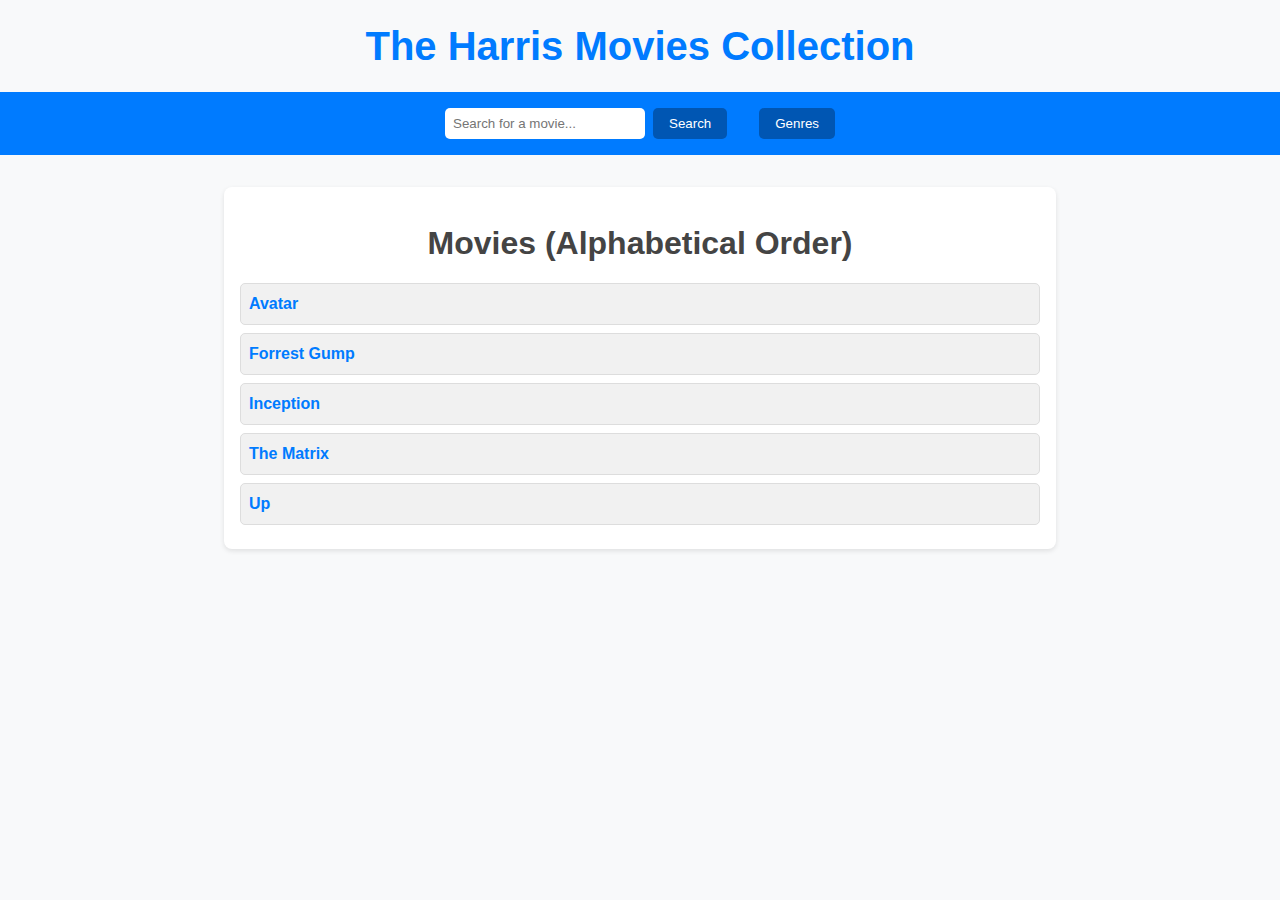
==== index.html @ b3d051af "initial commit" ====
<!DOCTYPE html>
<html lang="en">
<head>
  <meta charset="UTF-8">
  <meta name="viewport" content="width=device-width, initial-scale=1.0">
  <link rel="stylesheet" href="styles.css">
  <title>My Movie Collection</title>
</head>
<body>
  <!-- Header Section -->
   <h1>The Harris Movies Collection</h1>
  <header>
    <div id="search-bar">
      <input type="text" id="search" placeholder="Search for a movie...">
      <button id="search-btn">Search</button>
    </div>
    <nav id="categories">
      <button id="genre-btn">Genres</button>
      <ul id="genre-list" style="display: none;">
        <li><a href="#action">Action</a></li>
        <li><a href="#comedy">Comedy</a></li>
        <li><a href="#drama">Drama</a></li>
        <li><a href="#sci-fi">Sci-Fi</a></li>
      </ul>
    </nav>
  </header>

  <!-- Main Section -->
  <main id="movie-container">
    <h1>Movies (Alphabetical Order)</h1>
    <ul>
        <li><a href="details/inception.html">Inception</a></li>
        <li><a href="details/matrix.html">The Matrix</a></li>
        <li><a href="details/forrest-gump.html">Forrest Gump</a></li>
        <li><a href="details/avatar.html">Avatar</a></li>
        <li><a href="details/up.html">Up</a></li>
    </ul>
  </main>

  <!-- Script Section -->
  <script>
    // JavaScript to toggle genre list visibility
    document.getElementById('genre-btn').addEventListener('click', function () {
      const genreList = document.getElementById('genre-list');
      if (genreList.style.display === 'none') {
        genreList.style.display = 'block';
      } else {
        genreList.style.display = 'none';
      }
    });

    // (Optional) Sort movies dynamically if needed
    const movieContainer = document.querySelector('#movie-container ul');
    const movies = Array.from(movieContainer.children);
    movies.sort((a, b) => a.textContent.localeCompare(b.textContent));
    movieContainer.innerHTML = '';
    movies.forEach(movie => movieContainer.appendChild(movie));
  </script>
</body>
</html>
---- styles.css ----
/* General Reset */
body, h1, ul, li, a, button, input {
    margin: 0;
    padding: 0;
    box-sizing: border-box;
  }
  
  body {
    font-family: Arial, sans-serif;
    background-color: #f8f9fa;
    color: #333;
    line-height: 1.5;
    margin: 0;
    overflow-x: hidden; /* Prevent horizontal overflow */
  }
  
  /* Page Title */
  h1 {
    text-align: center;
    margin: 1rem 0;
    color: #007bff;
    font-size: 2.5rem;
  }
  
  /* Header Section */
  header {
    display: flex;
    justify-content: center;
    align-items: center;
    gap: 2rem;
    padding: 1rem;
    background-color: #007bff;
    color: white;
  }
  
  #search-bar {
    display: flex;
    gap: 0.5rem;
  }
  
  #search-bar input {
    padding: 0.5rem;
    border-radius: 5px;
    border: none;
    width: 200px;
  }
  
  #search-bar button {
    padding: 0.5rem 1rem;
    border: none;
    background-color: #0056b3;
    color: white;
    border-radius: 5px;
    cursor: pointer;
  }
  
  #search-bar button:hover {
    background-color: #004099;
  }
  
  #categories {
    position: relative;
  }
  
  #categories button {
    padding: 0.5rem 1rem;
    border: none;
    background-color: #0056b3;
    color: white;
    border-radius: 5px;
    cursor: pointer;
  }
  
  #categories button:hover {
    background-color: #004099;
  }
  
  #genre-list {
    list-style: none;
    position: absolute;
    top: 100%;
    left: 50%;
    transform: translateX(-50%);
    background-color: white;
    border: 1px solid #ddd;
    border-radius: 5px;
    width: 200px;
    display: none;
    z-index: 10;
    box-shadow: 0 2px 5px rgba(0, 0, 0, 0.1);
  }
  
  #genre-list li {
    padding: 0.5rem;
    text-align: center;
  }
  
  #genre-list li a {
    text-decoration: none;
    color: #007bff;
    display: block;
  }
  
  #genre-list li a:hover {
    background-color: #f1f1f1;
  }
  
  /* Main Section */
  main {
    max-width: 800px;
    margin: 2rem auto;
    padding: 1rem;
    background: #fff;
    box-shadow: 0 2px 5px rgba(0, 0, 0, 0.1);
    border-radius: 8px;
  }
  
  main h1 {
    text-align: center;
    color: #444;
    margin-bottom: 1rem;
    font-size: 2rem;
  }
  
  ul {
    list-style-type: none;
    padding: 0;
  }
  
  ul li {
    margin: 0.5rem 0;
    padding: 0.5rem;
    background-color: #f1f1f1;
    border: 1px solid #ddd;
    border-radius: 5px;
    transition: background-color 0.3s, transform 0.2s;
  }
  
  ul li:hover {
    background-color: #e0e0e0;
    transform: scale(1.02);
  }
  
  ul li a {
    text-decoration: none;
    color: #007bff;
    font-weight: bold;
  }
  
  ul li a:hover {
    text-decoration: underline;
  }
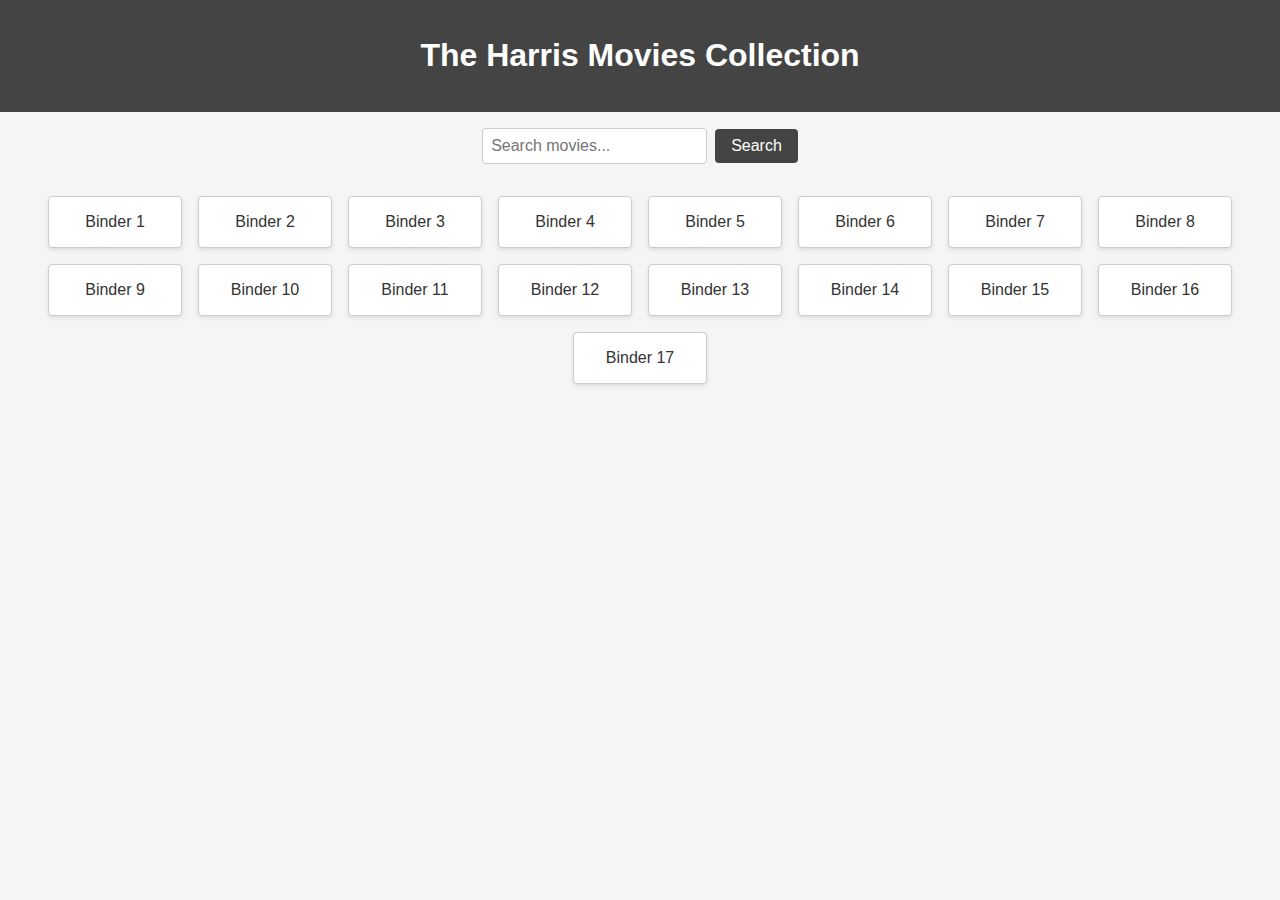
==== commit 29b5b7fb: "add binder instead" ====
--- a/index.html
+++ b/index.html
@@ -3,58 +3,22 @@
 <head>
   <meta charset="UTF-8">
   <meta name="viewport" content="width=device-width, initial-scale=1.0">
-  <link rel="stylesheet" href="styles.css">
-  <title>My Movie Collection</title>
+  <title>The Haris Movies Collection</title>
+  <link rel="stylesheet" href="styles/styles.css">
 </head>
 <body>
-  <!-- Header Section -->
-   <h1>The Harris Movies Collection</h1>
   <header>
-    <div id="search-bar">
-      <input type="text" id="search" placeholder="Search for a movie...">
-      <button id="search-btn">Search</button>
+    <h1>The Harris Movies Collection</h1>
+  </header>
+  <div class="container">
+    <div class="search-section">
+      <div class="search-box">
+        <input type="text" id="searchInput" placeholder="Search movies...">
+        <button onclick="searchMovies()">Search</button>
+      </div>
     </div>
-    <nav id="categories">
-      <button id="genre-btn">Genres</button>
-      <ul id="genre-list" style="display: none;">
-        <li><a href="#action">Action</a></li>
-        <li><a href="#comedy">Comedy</a></li>
-        <li><a href="#drama">Drama</a></li>
-        <li><a href="#sci-fi">Sci-Fi</a></li>
-      </ul>
-    </nav>
-  </header>
-
-  <!-- Main Section -->
-  <main id="movie-container">
-    <h1>Movies (Alphabetical Order)</h1>
-    <ul>
-        <li><a href="details/inception.html">Inception</a></li>
-        <li><a href="details/matrix.html">The Matrix</a></li>
-        <li><a href="details/forrest-gump.html">Forrest Gump</a></li>
-        <li><a href="details/avatar.html">Avatar</a></li>
-        <li><a href="details/up.html">Up</a></li>
-    </ul>
-  </main>
-
-  <!-- Script Section -->
-  <script>
-    // JavaScript to toggle genre list visibility
-    document.getElementById('genre-btn').addEventListener('click', function () {
-      const genreList = document.getElementById('genre-list');
-      if (genreList.style.display === 'none') {
-        genreList.style.display = 'block';
-      } else {
-        genreList.style.display = 'none';
-      }
-    });
-
-    // (Optional) Sort movies dynamically if needed
-    const movieContainer = document.querySelector('#movie-container ul');
-    const movies = Array.from(movieContainer.children);
-    movies.sort((a, b) => a.textContent.localeCompare(b.textContent));
-    movieContainer.innerHTML = '';
-    movies.forEach(movie => movieContainer.appendChild(movie));
-  </script>
+    <div class="binder-list" id="binderList"></div>
+  </div>
+  <script src="script/script.js"></script>
 </body>
 </html>
--- a/styles/styles.css
+++ b/styles/styles.css
@@ -0,0 +1,97 @@
+/* General Styles */
+body {
+  font-family: Arial, sans-serif;
+  margin: 0;
+  padding: 0;
+  background-color: #f5f5f5;
+  color: #333;
+}
+
+header {
+  background-color: #444;
+  color: white;
+  padding: 1rem;
+  text-align: center;
+}
+
+.container {
+  padding: 1rem;
+}
+
+/* Search Section */
+.search-section {
+  margin-bottom: 2rem;
+  text-align: center;
+}
+
+.search-box {
+  display: inline-flex;
+  justify-content: center;
+  align-items: center;
+  gap: 0.5rem;
+}
+
+.search-box input {
+  width: 70%;
+  max-width: 400px;
+  padding: 0.5rem;
+  font-size: 1rem;
+  border: 1px solid #ccc;
+  border-radius: 4px;
+}
+
+.search-box button {
+  padding: 0.5rem 1rem;
+  font-size: 1rem;
+  background-color: #444;
+  color: white;
+  border: none;
+  border-radius: 4px;
+  cursor: pointer;
+}
+
+.search-box button:hover {
+  background-color: #666;
+}
+
+/* Binder List */
+.binder-list {
+  display: flex;
+  flex-wrap: wrap;
+  gap: 1rem;
+  justify-content: center;
+}
+
+.binder {
+  background-color: #fff;
+  border: 1px solid #ccc;
+  border-radius: 4px;
+  padding: 1rem;
+  text-align: center;
+  width: 100px;
+  box-shadow: 0 2px 4px rgba(0, 0, 0, 0.1);
+  transition: transform 0.2s ease, background-color 0.2s ease;
+}
+
+.binder:hover {
+  background-color: #eee;
+  transform: scale(1.05);
+  cursor: pointer;
+}
+
+/* Responsive Styles */
+@media screen and (max-width: 768px) {
+  .search-box input {
+    width: 100%;
+  }
+
+  .binder {
+    width: calc(50% - 1rem);
+  }
+}
+
+@media screen and (max-width: 480px) {
+  .binder {
+    width: calc(100% - 2rem);
+  }
+}
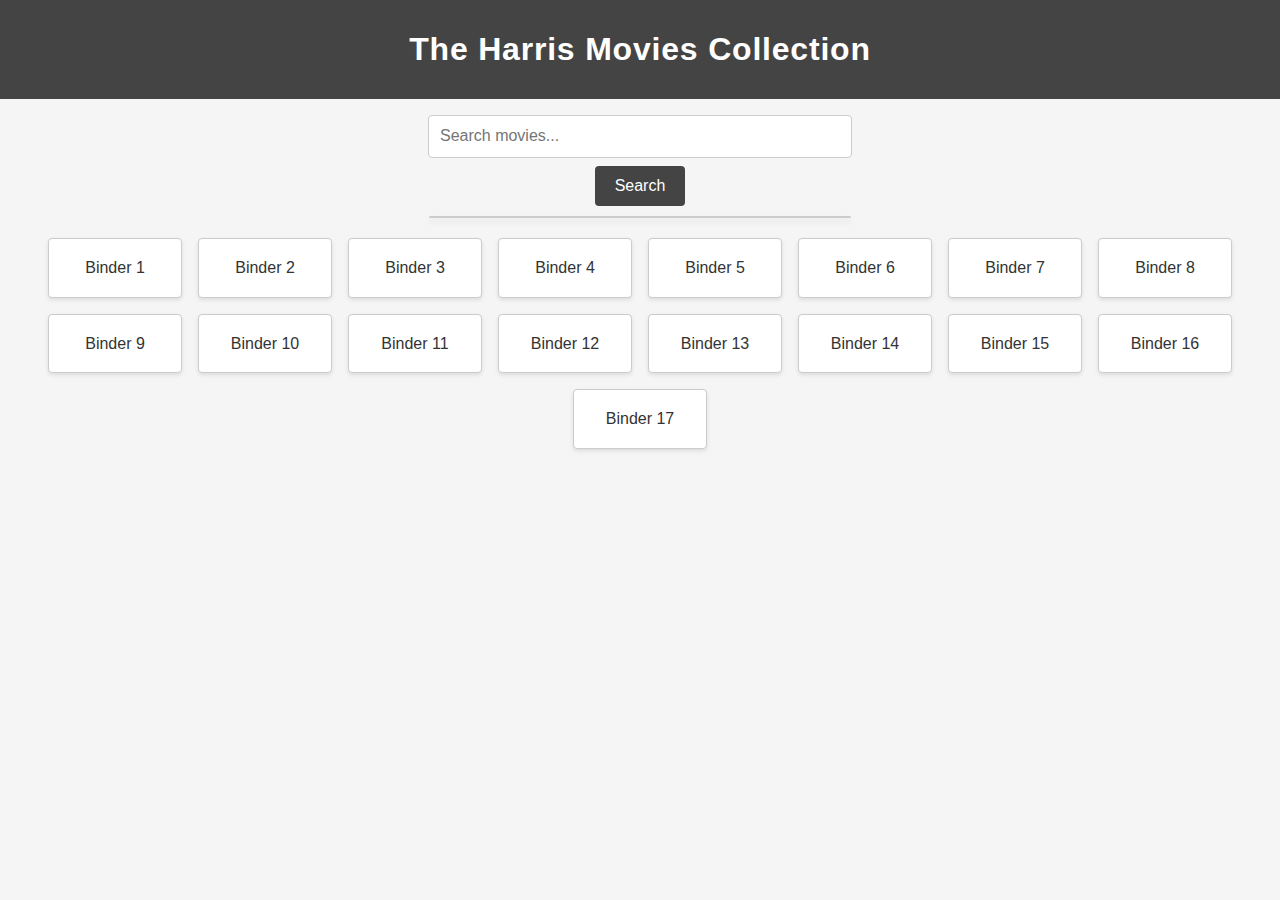
==== commit 574b82c3: "all except data" ====
--- a/index.html
+++ b/index.html
@@ -16,6 +16,7 @@
         <input type="text" id="searchInput" placeholder="Search movies...">
         <button onclick="searchMovies()">Search</button>
       </div>
+      <div id="searchResults" class="search-results"></div>
     </div>
     <div class="binder-list" id="binderList"></div>
   </div>
--- a/styles/styles.css
+++ b/styles/styles.css
@@ -5,13 +5,21 @@
   padding: 0;
   background-color: #f5f5f5;
   color: #333;
+  font-size: 16px;
+  line-height: 1.6;
 }
 
 header {
   background-color: #444;
   color: white;
-  padding: 1rem;
+  padding: 1.5rem 1rem;
   text-align: center;
+}
+
+header h1 {
+  margin: 0;
+  font-size: 2rem;
+  letter-spacing: 0.05rem;
 }
 
 .container {
@@ -21,27 +29,29 @@
 /* Search Section */
 .search-section {
   margin-bottom: 2rem;
-  text-align: center;
+  text-align: left;
+  padding: 20pxs;
 }
 
 .search-box {
-  display: inline-flex;
-  justify-content: center;
+  display: flex;
+  flex-direction: column;
   align-items: center;
   gap: 0.5rem;
+  position: relative;
 }
 
 .search-box input {
   width: 70%;
   max-width: 400px;
-  padding: 0.5rem;
+  padding: 0.7rem;
   font-size: 1rem;
   border: 1px solid #ccc;
   border-radius: 4px;
 }
 
 .search-box button {
-  padding: 0.5rem 1rem;
+  padding: 0.7rem 1.2rem;
   font-size: 1rem;
   background-color: #444;
   color: white;
@@ -52,6 +62,52 @@
 
 .search-box button:hover {
   background-color: #666;
+}
+
+/* Search Results Dropdown */
+.search-results {
+  position: absolute;
+  padding-left: 20px;
+  left: 50%;
+  transform: translateX(-50%);
+  margin-top: 10px;
+  width: 100%;
+  max-width: 400px;
+  background-color: #fff;
+  border: 1px solid #ccc;
+  border-radius: 4px;
+  box-shadow: 0 4px 6px rgba(0, 0, 0, 0.1);
+  overflow-y: auto;
+  max-height: 200px;
+  z-index: 10;
+}
+
+/* Individual Suggestion Items */
+.search-results .search-item {
+  padding: 0.7rem 1rem;
+  border-bottom: 1px solid #eee;
+  cursor: pointer;
+  text-align: left; /* Align text fully to the left */
+  background-color: #fff; /* Default white background */
+}
+
+.search-results .search-item:hover {
+  background-color: #f0f0f0; /* Light grey background on hover */
+}
+
+.search-results .search-item:last-child {
+  border-bottom: none;
+}
+
+.search-results .search-item strong {
+  font-size: 1rem;
+  color: #333;
+}
+
+.search-results .search-item p {
+  margin: 0;
+  font-size: 0.9rem;
+  color: #666;
 }
 
 /* Binder List */
@@ -70,28 +126,70 @@
   text-align: center;
   width: 100px;
   box-shadow: 0 2px 4px rgba(0, 0, 0, 0.1);
-  transition: transform 0.2s ease, background-color 0.2s ease;
+  transition: transform 0.2s ease, background-color 0.2s ease, box-shadow 0.2s ease;
 }
 
 .binder:hover {
-  background-color: #eee;
-  transform: scale(1.05);
+  background-color: #f7f7f7;
+  transform: scale(1.1);
+  box-shadow: 0 4px 8px rgba(0, 0, 0, 0.15);
   cursor: pointer;
 }
 
 /* Responsive Styles */
 @media screen and (max-width: 768px) {
+  body {
+    overflow-x: hidden; /* Prevent horizontal scrolling */
+  }
+
+  header h1 {
+    font-size: 1.5rem;
+    padding: 1rem; /* Adjust padding to prevent overflow */
+  }
+
   .search-box input {
-    width: 100%;
+    width: 90%; /* Ensure input fits within the viewport */
+    margin: 0 auto; /* Center the input */
+  }
+
+  .search-results {
+    width: 90%; /* Match input width */
+    margin: 0 auto; /* Center the dropdown */
   }
 
   .binder {
-    width: calc(50% - 1rem);
+    width: calc(48% - 1rem); /* Ensure binders fit within the row */
+    margin: 0.5rem; /* Add margin for spacing */
   }
 }
 
 @media screen and (max-width: 480px) {
+  body {
+    overflow-x: hidden; /* Prevent horizontal scrolling */
+  }
+
+  header h1 {
+    font-size: 1.2rem;
+    padding: 0.5rem; /* Reduce padding for smaller screens */
+  }
+
+  .search-box input {
+    width: 100%; /* Take full width */
+    margin: 0; /* Remove unnecessary margins */
+  }
+
+  .search-results {
+    width: 100%; /* Match full screen width */
+    margin: 0 auto; /* Center the dropdown */
+  }
+
   .binder {
-    width: calc(100% - 2rem);
+    width: calc(100% - 2rem); /* Fit one binder per row */
+    margin: 1rem auto; /* Center the binder with spacing */
+  }
+
+  .search-results .search-item {
+    font-size: 0.9rem;
+    padding: 0.5rem; /* Adjust padding for smaller items */
   }
 }
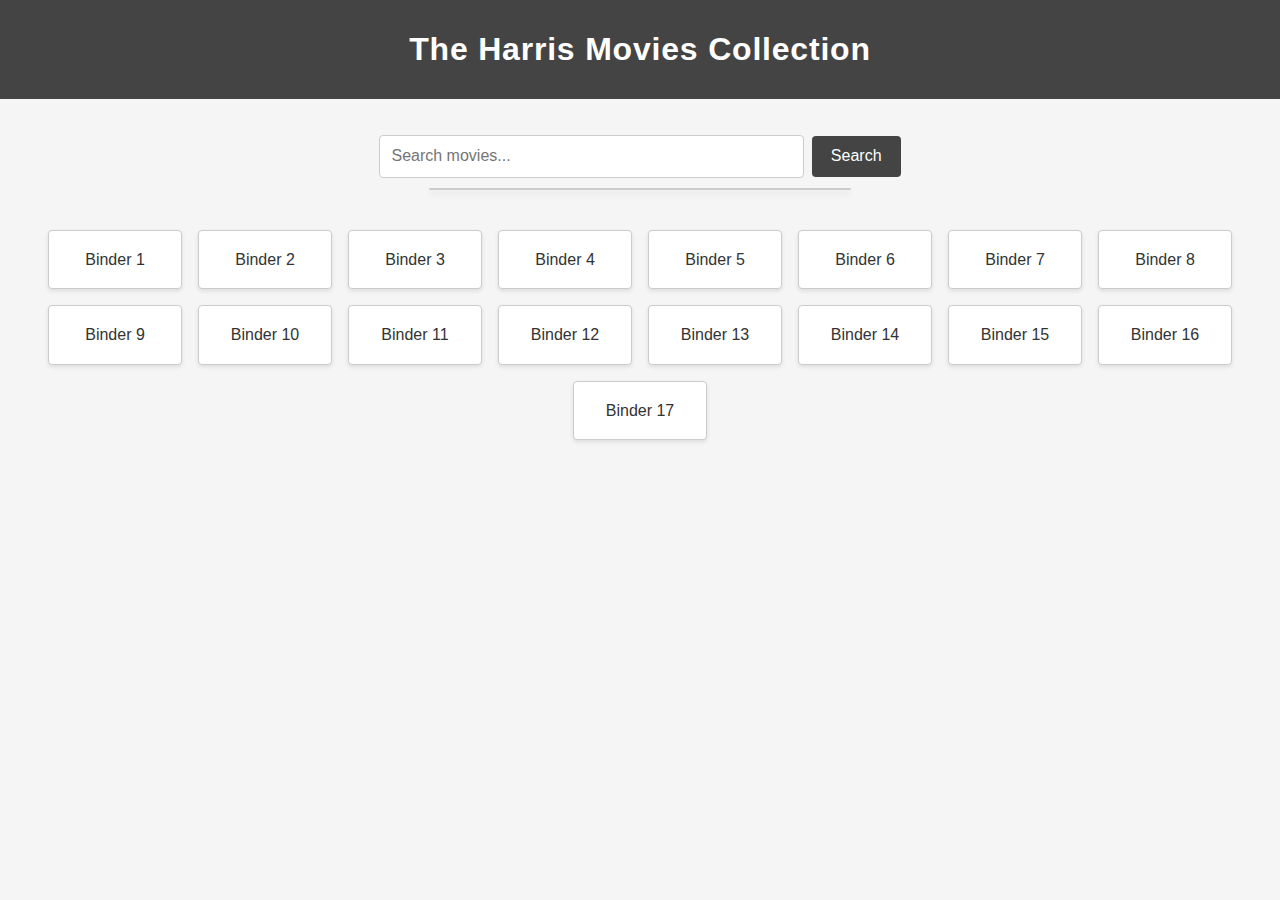
==== commit bbad9af4: "more data" ====
--- a/index.html
+++ b/index.html
@@ -14,12 +14,21 @@
     <div class="search-section">
       <div class="search-box">
         <input type="text" id="searchInput" placeholder="Search movies...">
-        <button onclick="searchMovies()">Search</button>
+        <button onclick="performSearch()">Search</button>
       </div>
       <div id="searchResults" class="search-results"></div>
     </div>
     <div class="binder-list" id="binderList"></div>
   </div>
+  <script>
+    // Redirect to search.html with the query parameter
+    function performSearch() {
+      const searchTerm = document.getElementById('searchInput').value.trim();
+      if (searchTerm) {
+        window.location.href = `search.html?query=${encodeURIComponent(searchTerm)}`;
+      }
+    }
+  </script>
   <script src="script/script.js"></script>
 </body>
 </html>
--- a/styles/styles.css
+++ b/styles/styles.css
@@ -7,6 +7,7 @@
   color: #333;
   font-size: 16px;
   line-height: 1.6;
+  overflow-x: hidden; /* Prevent horizontal scrolling globally */
 }
 
 header {
@@ -30,19 +31,20 @@
 .search-section {
   margin-bottom: 2rem;
   text-align: left;
-  padding: 20pxs;
+  padding: 20px;
 }
 
 .search-box {
   display: flex;
-  flex-direction: column;
+  flex-direction: row; /* Changed to row */
   align-items: center;
+  justify-content: center; /* Aligns horizontally in the center */
   gap: 0.5rem;
   position: relative;
 }
 
 .search-box input {
-  width: 70%;
+  flex: 1; /* Allow input to take remaining space */
   max-width: 400px;
   padding: 0.7rem;
   font-size: 1rem;
@@ -73,7 +75,7 @@
   margin-top: 10px;
   width: 100%;
   max-width: 400px;
-  background-color: #fff;
+  background-color: #f7f7f7; /* Light gray background */
   border: 1px solid #ccc;
   border-radius: 4px;
   box-shadow: 0 4px 6px rgba(0, 0, 0, 0.1);
@@ -88,11 +90,13 @@
   border-bottom: 1px solid #eee;
   cursor: pointer;
   text-align: left; /* Align text fully to the left */
-  background-color: #fff; /* Default white background */
+  background-color: #f7f7f7; /* Default light gray background */
+  transition: color 0.3s ease, background-color 0.3s ease;
 }
 
 .search-results .search-item:hover {
-  background-color: #f0f0f0; /* Light grey background on hover */
+  background-color: #e0e0e0; /* Slightly darker gray background on hover */
+  color: #000; /* Change text color on hover */
 }
 
 .search-results .search-item:last-child {
@@ -102,6 +106,11 @@
 .search-results .search-item strong {
   font-size: 1rem;
   color: #333;
+  transition: color 0.3s ease;
+}
+
+.search-results .search-item strong:hover {
+  color: #007bff; /* Add hover effect for movie titles */
 }
 
 .search-results .search-item p {
@@ -173,19 +182,23 @@
     padding: 0.5rem; /* Reduce padding for smaller screens */
   }
 
+  .search-box {
+    flex-direction: column; /* Stack input and button on smaller screens */
+  }
+
   .search-box input {
     width: 100%; /* Take full width */
     margin: 0; /* Remove unnecessary margins */
   }
 
   .search-results {
-    width: 100%; /* Match full screen width */
+    width: 90%; /* Match full screen width */
     margin: 0 auto; /* Center the dropdown */
   }
 
   .binder {
     width: calc(100% - 2rem); /* Fit one binder per row */
-    margin: 1rem auto; /* Center the binder with spacing */
+    margin: 0rem auto; /* Center the binder with spacing */
   }
 
   .search-results .search-item {
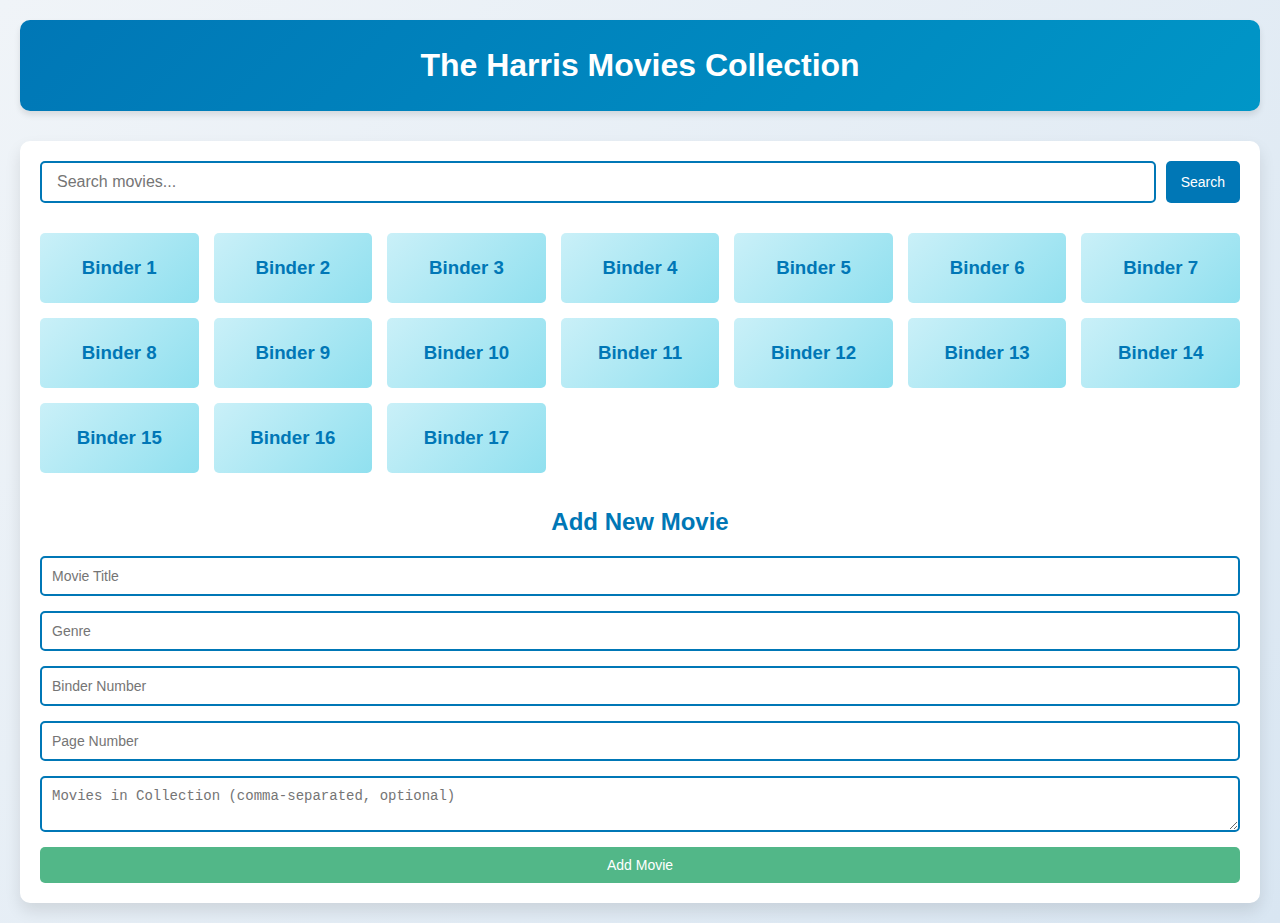
==== commit f9f94804: "add new feature such as add, eidit, delete and also couple animation" ====
--- a/index.html
+++ b/index.html
@@ -3,32 +3,61 @@
 <head>
   <meta charset="UTF-8">
   <meta name="viewport" content="width=device-width, initial-scale=1.0">
-  <title>The Haris Movies Collection</title>
+  <title>The Harris Movies Collection</title>
   <link rel="stylesheet" href="styles/styles.css">
 </head>
 <body>
   <header>
     <h1>The Harris Movies Collection</h1>
   </header>
+
   <div class="container">
+    <!-- Search Section -->
     <div class="search-section">
       <div class="search-box">
-        <input type="text" id="searchInput" placeholder="Search movies...">
-        <button onclick="performSearch()">Search</button>
+        <input type="text" id="searchInput" placeholder="Search movies..." aria-label="Search movies">
+        <button id="searchButton" aria-label="Search">Search</button>
       </div>
       <div id="searchResults" class="search-results"></div>
     </div>
-    <div class="binder-list" id="binderList"></div>
+
+    <!-- Movie Binder Section -->
+    <div class="binder-list" id="binderList">
+      <!-- Dynamic binder and movie content will be inserted here -->
+    </div>
+
+    <!-- Add New Movie Section -->
+    <div class="add-movie-section">
+      <h2>Add New Movie</h2>
+      <div class="form-group">
+        <input type="text" id="titleInput" placeholder="Movie Title" required>
+        <input type="text" id="kindInput" placeholder="Genre" required>
+        <input type="number" id="binderInput" placeholder="Binder Number" required>
+        <input type="number" id="pageInput" placeholder="Page Number" required>
+        <textarea id="moviesInput" placeholder="Movies in Collection (comma-separated, optional)"></textarea>
+        <button id="addMovieButton">Add Movie</button>
+      </div>
+    </div>
   </div>
-  <script>
-    // Redirect to search.html with the query parameter
-    function performSearch() {
-      const searchTerm = document.getElementById('searchInput').value.trim();
-      if (searchTerm) {
-        window.location.href = `search.html?query=${encodeURIComponent(searchTerm)}`;
-      }
-    }
-  </script>
+
+  <!-- Edit Movie Modal -->
+  <div id="editMovieModal" class="modal" style="display: none;">
+    <div class="modal-content">
+      <h2>Edit Movie</h2>
+      <div class="form-group">
+        <input type="text" id="editTitleInput" placeholder="Movie Title" required>
+        <input type="text" id="editKindInput" placeholder="Genre" required>
+        <input type="number" id="editBinderInput" placeholder="Binder Number" required>
+        <input type="number" id="editPageInput" placeholder="Page Number" required>
+        <textarea id="editMoviesInput" placeholder="Movies in Collection (comma-separated, optional)"></textarea>
+        <button id="editSaveButton">Save Changes</button>
+        <button id="editCancelButton">Cancel</button>
+      </div>
+    </div>
+  </div>
+
+  <!-- JavaScript -->
   <script src="script/script.js"></script>
+  <script src="script/search.js"></script>
 </body>
 </html>
--- a/styles/styles.css
+++ b/styles/styles.css
@@ -1,208 +1,295 @@
-/* General Styles */
-body {
-  font-family: Arial, sans-serif;
+/* General Reset */
+* {
   margin: 0;
   padding: 0;
-  background-color: #f5f5f5;
-  color: #333;
-  font-size: 16px;
+  box-sizing: border-box;
+}
+
+body {
+  font-family: 'Arial', sans-serif;
+  background: linear-gradient(135deg, #f0f4f8, #d9e6f2);
+  color: #333333;
   line-height: 1.6;
-  overflow-x: hidden; /* Prevent horizontal scrolling globally */
-}
-
+  padding: 20px;
+  overflow-x: hidden;
+}
+
+/* Header */
 header {
-  background-color: #444;
-  color: white;
-  padding: 1.5rem 1rem;
-  text-align: center;
+  text-align: center;
+  padding: 20px 10px;
+  background: linear-gradient(135deg, #0077b6, #0096c7);
+  box-shadow: 0 4px 6px rgba(0, 0, 0, 0.1);
+  border-radius: 10px;
+  margin-bottom: 30px;
 }
 
 header h1 {
-  margin: 0;
   font-size: 2rem;
-  letter-spacing: 0.05rem;
-}
-
+  color: #ffffff;
+  animation: fadeInDown 1.5s ease-out;
+  word-wrap: break-word;
+}
+
+/* Container */
 .container {
-  padding: 1rem;
+  max-width: 100%;
+  margin: 0 auto;
+  background: #ffffff;
+  padding: 20px;
+  border-radius: 10px;
+  box-shadow: 0 8px 16px rgba(0, 0, 0, 0.1);
+  overflow-x: hidden;
 }
 
 /* Search Section */
 .search-section {
-  margin-bottom: 2rem;
-  text-align: left;
-  padding: 20px;
-}
-
-.search-box {
+  position: relative;
+  margin-bottom: 30px;
+  animation: slideIn 1.5s ease-out;
+}
+
+.search-section .search-box {
   display: flex;
-  flex-direction: row; /* Changed to row */
-  align-items: center;
-  justify-content: center; /* Aligns horizontally in the center */
-  gap: 0.5rem;
-  position: relative;
-}
-
-.search-box input {
-  flex: 1; /* Allow input to take remaining space */
-  max-width: 400px;
-  padding: 0.7rem;
-  font-size: 1rem;
-  border: 1px solid #ccc;
-  border-radius: 4px;
-}
-
-.search-box button {
-  padding: 0.7rem 1.2rem;
-  font-size: 1rem;
-  background-color: #444;
-  color: white;
+  flex-wrap: wrap;
+  gap: 10px;
+}
+
+.search-section input[type="text"] {
+  flex: 1;
+  padding: 10px 15px;
+  border: 2px solid #0077b6;
+  border-radius: 5px;
+  font-size: 16px;
+  outline: none;
+  color: #333333;
+}
+
+.search-section button {
+  padding: 10px 15px;
+  font-size: 14px;
+  color: #ffffff;
+  background: #0077b6;
   border: none;
-  border-radius: 4px;
-  cursor: pointer;
-}
-
-.search-box button:hover {
-  background-color: #666;
-}
-
-/* Search Results Dropdown */
-.search-results {
+  border-radius: 5px;
+  cursor: pointer;
+  transition: all 0.3s ease-in-out;
+}
+
+.search-section button:hover {
+  background: #005f8a;
+  transform: scale(1.05);
+}
+
+/* Suggestions Dropdown */
+.suggestions {
   position: absolute;
-  padding-left: 20px;
-  left: 50%;
-  transform: translateX(-50%);
-  margin-top: 10px;
+  background: #ffffff;
+  border: 1px solid #0077b6;
+  border-radius: 5px;
+  max-height: 200px;
+  overflow-y: auto;
+  z-index: 1000;
   width: 100%;
-  max-width: 400px;
-  background-color: #f7f7f7; /* Light gray background */
-  border: 1px solid #ccc;
-  border-radius: 4px;
   box-shadow: 0 4px 6px rgba(0, 0, 0, 0.1);
-  overflow-y: auto;
-  max-height: 200px;
-  z-index: 10;
-}
-
-/* Individual Suggestion Items */
-.search-results .search-item {
-  padding: 0.7rem 1rem;
-  border-bottom: 1px solid #eee;
-  cursor: pointer;
-  text-align: left; /* Align text fully to the left */
-  background-color: #f7f7f7; /* Default light gray background */
-  transition: color 0.3s ease, background-color 0.3s ease;
-}
-
-.search-results .search-item:hover {
-  background-color: #e0e0e0; /* Slightly darker gray background on hover */
-  color: #000; /* Change text color on hover */
-}
-
-.search-results .search-item:last-child {
-  border-bottom: none;
-}
-
-.search-results .search-item strong {
-  font-size: 1rem;
-  color: #333;
-  transition: color 0.3s ease;
-}
-
-.search-results .search-item strong:hover {
-  color: #007bff; /* Add hover effect for movie titles */
-}
-
-.search-results .search-item p {
-  margin: 0;
-  font-size: 0.9rem;
-  color: #666;
+  margin-top: 5px;
+}
+
+.suggestion-item {
+  padding: 10px 15px;
+  font-size: 14px;
+  cursor: pointer;
+  transition: background-color 0.3s ease;
+}
+
+.suggestion-item:hover {
+  background-color: #0077b6;
+  color: #ffffff;
 }
 
 /* Binder List */
 .binder-list {
+  display: grid;
+  grid-template-columns: repeat(auto-fit, minmax(150px, 1fr));
+  gap: 15px;
+  margin-bottom: 30px;
+}
+
+.binder-list .binder {
+  padding: 20px;
+  background: linear-gradient(135deg, #caf0f8, #90e0ef);
+  border-radius: 5px;
+  color: #0077b6;
+  text-align: center;
+  cursor: pointer;
+  transition: all 0.3s ease-in-out;
+  animation: fadeIn 1s ease-in;
+}
+
+.binder-list .binder:hover {
+  transform: translateY(-5px) scale(1.05);
+  box-shadow: 0 4px 6px rgba(0, 0, 0, 0.2);
+  background: #0077b6;
+  color: #ffffff;
+}
+
+/* Add Movie Section */
+.add-movie-section h2 {
+  font-size: 1.5rem;
+  margin-bottom: 15px;
+  color: #0077b6;
+  text-align: center;
+}
+
+.add-movie-section .form-group {
+  display: grid;
+  gap: 15px;
+}
+
+.add-movie-section input,
+.add-movie-section textarea {
+  width: 100%;
+  padding: 10px;
+  border-radius: 5px;
+  border: 2px solid #0077b6;
+  font-size: 14px;
+  outline: none;
+  color: #333333;
+}
+
+.add-movie-section button {
+  padding: 10px;
+  font-size: 14px;
+  background: #52b788;
+  border: none;
+  color: #ffffff;
+  border-radius: 5px;
+  cursor: pointer;
+  transition: all 0.3s ease-in-out;
+}
+
+.add-movie-section button:hover {
+  background: #40916c;
+  transform: scale(1.05);
+}
+
+/* Modal */
+.modal {
+  position: fixed;
+  top: 0;
+  left: 0;
+  right: 0;
+  bottom: 0;
+  background: rgba(0, 0, 0, 0.8);
   display: flex;
-  flex-wrap: wrap;
-  gap: 1rem;
   justify-content: center;
-}
-
-.binder {
-  background-color: #fff;
-  border: 1px solid #ccc;
-  border-radius: 4px;
-  padding: 1rem;
-  text-align: center;
-  width: 100px;
-  box-shadow: 0 2px 4px rgba(0, 0, 0, 0.1);
-  transition: transform 0.2s ease, background-color 0.2s ease, box-shadow 0.2s ease;
-}
-
-.binder:hover {
-  background-color: #f7f7f7;
-  transform: scale(1.1);
-  box-shadow: 0 4px 8px rgba(0, 0, 0, 0.15);
-  cursor: pointer;
+  align-items: center;
+  animation: fadeIn 0.8s ease-in-out;
+}
+
+.modal-content {
+  background: #f8f9fa;
+  padding: 20px;
+  border-radius: 10px;
+  box-shadow: 0 8px 16px rgba(0, 0, 0, 0.3);
+  width: 90%;
+  max-width: 400px;
+  text-align: center;
+}
+
+.modal-content h2 {
+  color: #0077b6;
+  margin-bottom: 15px;
+}
+
+.modal-content input,
+.modal-content textarea {
+  width: 100%;
+  padding: 10px;
+  margin-bottom: 15px;
+  border-radius: 5px;
+  border: 2px solid #0077b6;
+  outline: none;
+  font-size: 14px;
+}
+
+.modal-content button {
+  padding: 10px;
+  background: #0077b6;
+  color: #ffffff;
+  border: none;
+  border-radius: 5px;
+  cursor: pointer;
+  margin: 5px;
+  transition: all 0.3s ease-in-out;
+}
+
+.modal-content button:hover {
+  background: #005f8a;
+}
+
+/* Animations */
+@keyframes fadeIn {
+  from {
+    opacity: 0;
+    transform: translateY(10px);
+  }
+  to {
+    opacity: 1;
+    transform: translateY(0);
+  }
+}
+
+@keyframes fadeInDown {
+  from {
+    opacity: 0;
+    transform: translateY(-20px);
+  }
+  to {
+    opacity: 1;
+    transform: translateY(0);
+  }
+}
+
+@keyframes slideIn {
+  from {
+    opacity: 0;
+    transform: translateX(-50px);
+  }
+  to {
+    opacity: 1;
+    transform: translateX(0);
+  }
 }
 
 /* Responsive Styles */
-@media screen and (max-width: 768px) {
-  body {
-    overflow-x: hidden; /* Prevent horizontal scrolling */
+@media (max-width: 768px) {
+  .search-section .search-box {
+    flex-direction: column;
+  }
+
+  .search-section input[type="text"] {
+    width: 100%;
+    margin-bottom: 10px;
+  }
+
+  .search-section button {
+    width: 100%;
+  }
+
+  .binder-list {
+    grid-template-columns: 1fr;
   }
 
   header h1 {
-    font-size: 1.5rem;
-    padding: 1rem; /* Adjust padding to prevent overflow */
-  }
-
-  .search-box input {
-    width: 90%; /* Ensure input fits within the viewport */
-    margin: 0 auto; /* Center the input */
-  }
-
-  .search-results {
-    width: 90%; /* Match input width */
-    margin: 0 auto; /* Center the dropdown */
-  }
-
-  .binder {
-    width: calc(48% - 1rem); /* Ensure binders fit within the row */
-    margin: 0.5rem; /* Add margin for spacing */
-  }
-}
-
-@media screen and (max-width: 480px) {
-  body {
-    overflow-x: hidden; /* Prevent horizontal scrolling */
-  }
-
-  header h1 {
-    font-size: 1.2rem;
-    padding: 0.5rem; /* Reduce padding for smaller screens */
-  }
-
-  .search-box {
-    flex-direction: column; /* Stack input and button on smaller screens */
-  }
-
-  .search-box input {
-    width: 100%; /* Take full width */
-    margin: 0; /* Remove unnecessary margins */
-  }
-
-  .search-results {
-    width: 90%; /* Match full screen width */
-    margin: 0 auto; /* Center the dropdown */
-  }
-
-  .binder {
-    width: calc(100% - 2rem); /* Fit one binder per row */
-    margin: 0rem auto; /* Center the binder with spacing */
-  }
-
-  .search-results .search-item {
-    font-size: 0.9rem;
-    padding: 0.5rem; /* Adjust padding for smaller items */
-  }
-}
+    font-size: 1.8rem;
+  }
+
+  .add-movie-section h2 {
+    font-size: 1.4rem;
+  }
+
+  .add-movie-section button {
+    font-size: 13px;
+  }
+}
